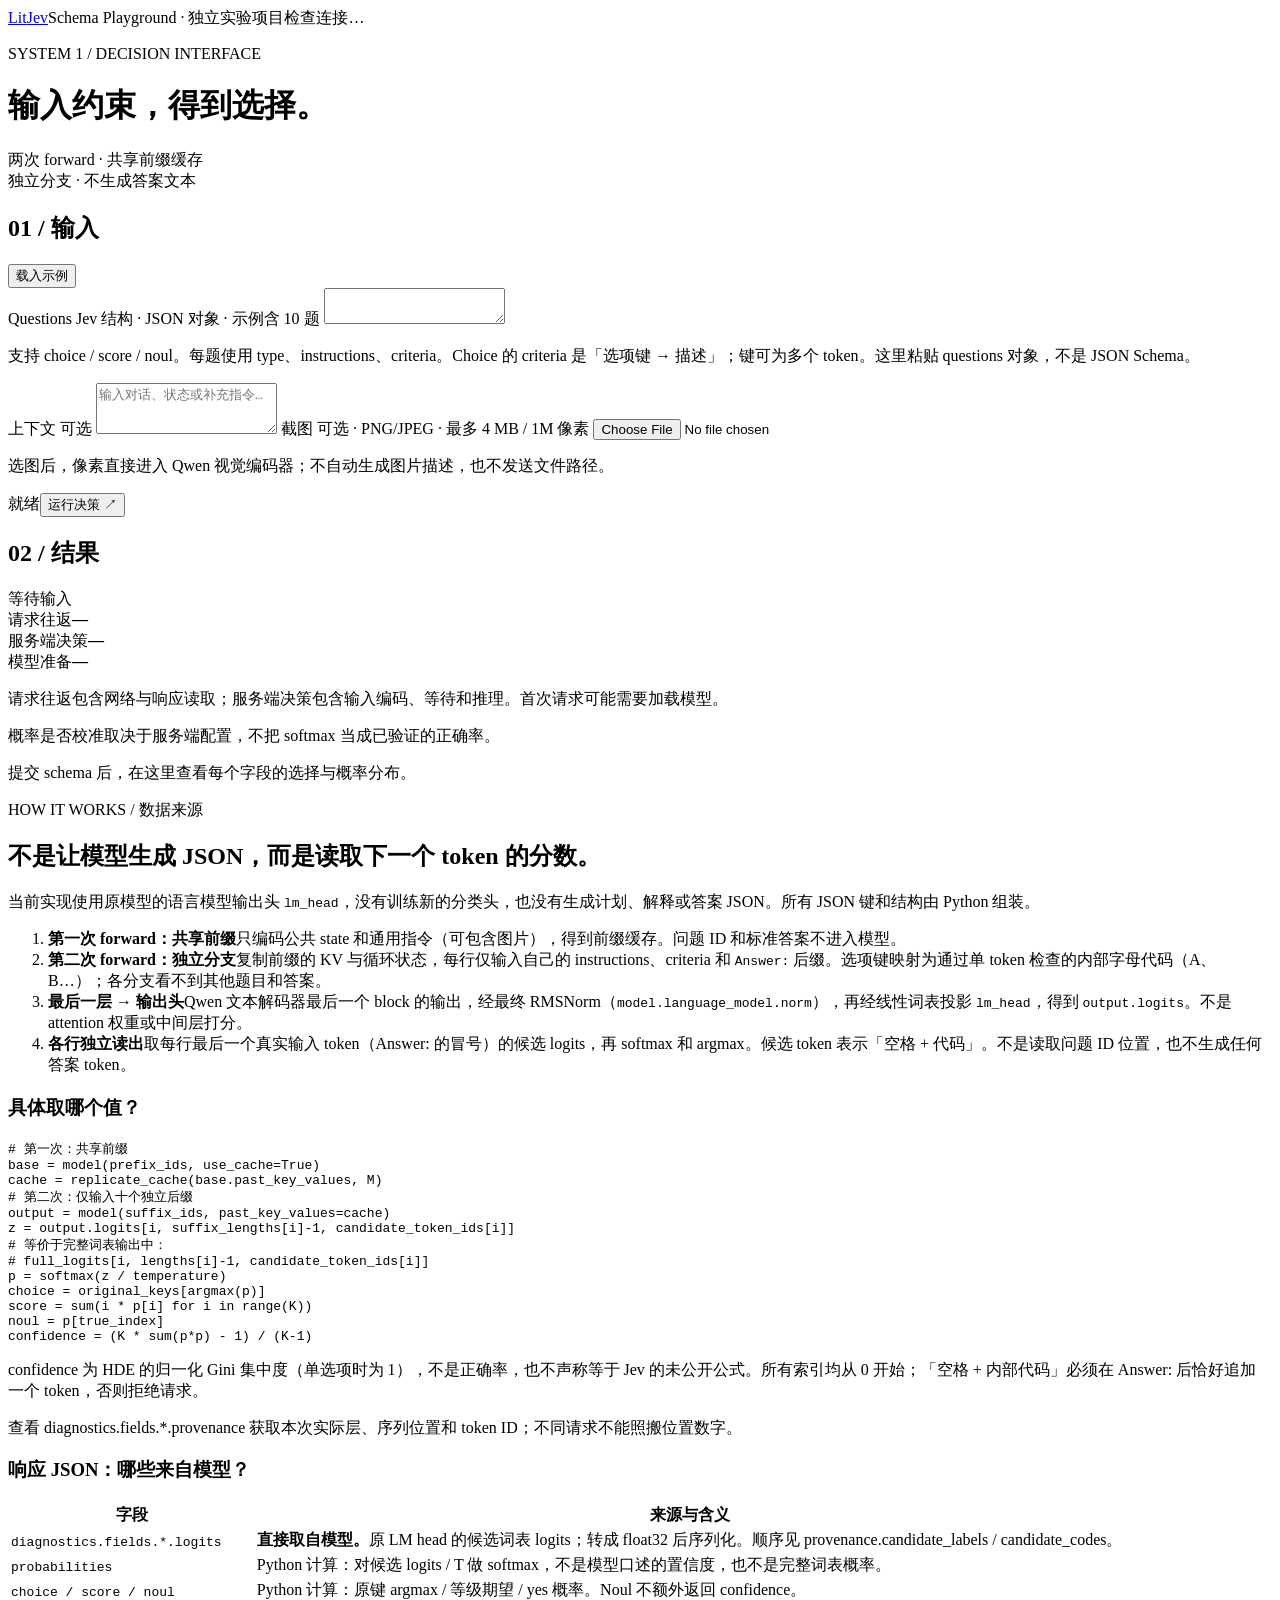
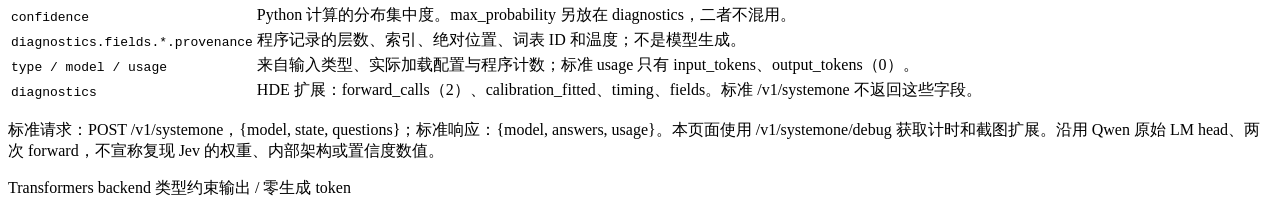
==== src/hde/static/index.html @ 628a24f9 "refactor: name the engine HDE, the hybrid decision engine The package, its console scripts, its envi" ====
<!doctype html>
<html lang="zh-CN">
<head>
  <meta charset="utf-8">
  <meta name="viewport" content="width=device-width,initial-scale=1">
  <title>HDE · Schema Playground</title>
  <link rel="stylesheet" href="/static/style.css">
  <link rel="stylesheet" href="/static/method.css">
  <script src="/static/app.js" defer></script>
</head>
<body>
  <header><a href="/" class="brand">Lit<span>Jev</span></a><span class="subtitle">Schema Playground · 独立实验项目</span><span id="health" class="status">检查连接…</span></header>
  <main>
    <div class="heading"><div><p class="eyebrow">SYSTEM 1 / DECISION INTERFACE</p><h1>输入约束，得到选择。</h1></div><p>两次 forward · 共享前缀缓存<br>独立分支 · 不生成答案文本</p></div>
    <div class="workspace">
      <section class="panel">
        <div class="panel-title"><h2>01 / 输入</h2><button id="example" type="button" class="secondary">载入示例</button></div>
        <form id="decision-form">
          <label for="schema-input">Questions <span>Jev 结构 · JSON 对象 · 示例含 10 题</span></label>
          <textarea id="schema-input" required spellcheck="false" aria-describedby="schema-help"></textarea>
          <p id="schema-help" class="hint">支持 choice / score / noul。每题使用 type、instructions、criteria。Choice 的 criteria 是「选项键 → 描述」；键可为多个 token。这里粘贴 questions 对象，不是 JSON Schema。</p>
          <label for="state-input">上下文 <span>可选</span></label>
          <textarea id="state-input" rows="3" placeholder="输入对话、状态或补充指令…"></textarea>
          <label for="image-input">截图 <span>可选 · PNG/JPEG · 最多 4 MB / 1M 像素</span></label>
          <input id="image-input" type="file" accept="image/png,image/jpeg">
          <p class="hint">选图后，像素直接进入 Qwen 视觉编码器；不自动生成图片描述，也不发送文件路径。</p>
          <div class="actions"><span id="elapsed" role="status">就绪</span><button id="submit" type="submit">运行决策 ↗</button></div>
        </form>
      </section>
      <section class="panel output" aria-live="polite" aria-busy="false" id="output-panel">
        <div class="panel-title"><h2>02 / 结果</h2><span id="result-status">等待输入</span></div>
        <div id="error" role="alert" hidden></div>
        <div class="metrics"><div><span>请求往返</span><strong id="roundtrip">—</strong></div><div><span>服务端决策</span><strong id="decision-time">—</strong></div><div><span>模型准备</span><strong id="setup-time">—</strong></div></div>
        <p class="hint">请求往返包含网络与响应读取；服务端决策包含输入编码、等待和推理。首次请求可能需要加载模型。</p>
        <p id="calibration" class="notice">概率是否校准取决于服务端配置，不把 softmax 当成已验证的正确率。</p>
        <div id="answers"><div class="empty">提交 schema 后，在这里查看每个字段的选择与概率分布。</div></div>
        <details id="raw-details" hidden><summary>Debug 响应 JSON：result 为标准响应，diagnostics 为扩展</summary><pre id="raw"></pre></details>
      </section>
    </div>
    <section class="panel methodology" aria-labelledby="method-title">
      <p class="eyebrow">HOW IT WORKS / 数据来源</p>
      <h2 id="method-title">不是让模型生成 JSON，而是读取下一个 token 的分数。</h2>
      <p>当前实现使用原模型的语言模型输出头 <code>lm_head</code>，没有训练新的分类头，也没有生成计划、解释或答案 JSON。所有 JSON 键和结构由 Python 组装。</p>
      <ol class="pipeline">
        <li><strong>第一次 forward：共享前缀</strong><span>只编码公共 state 和通用指令（可包含图片），得到前缀缓存。问题 ID 和标准答案不进入模型。</span></li>
        <li><strong>第二次 forward：独立分支</strong><span>复制前缀的 KV 与循环状态，每行仅输入自己的 instructions、criteria 和 <code>Answer:</code> 后缀。选项键映射为通过单 token 检查的内部字母代码（A、B…）；各分支看不到其他题目和答案。</span></li>
        <li><strong>最后一层 → 输出头</strong><span>Qwen 文本解码器最后一个 block 的输出，经最终 RMSNorm（<code>model.language_model.norm</code>），再经线性词表投影 <code>lm_head</code>，得到 <code>output.logits</code>。不是 attention 权重或中间层打分。</span></li>
        <li><strong>各行独立读出</strong><span>取每行最后一个真实输入 token（Answer: 的冒号）的候选 logits，再 softmax 和 argmax。候选 token 表示「空格 + 代码」。不是读取问题 ID 位置，也不生成任何答案 token。</span></li>
      </ol>
      <div class="method-grid">
        <div><h3>具体取哪个值？</h3><pre># 第一次：共享前缀
base = model(prefix_ids, use_cache=True)
cache = replicate_cache(base.past_key_values, M)
# 第二次：仅输入十个独立后缀
output = model(suffix_ids, past_key_values=cache)
z = output.logits[i, suffix_lengths[i]-1, candidate_token_ids[i]]
# 等价于完整词表输出中：
# full_logits[i, lengths[i]-1, candidate_token_ids[i]]
p = softmax(z / temperature)
choice = original_keys[argmax(p)]
score = sum(i * p[i] for i in range(K))
noul = p[true_index]
confidence = (K * sum(p*p) - 1) / (K-1)</pre><p class="hint">confidence 为 HDE 的归一化 Gini 集中度（单选项时为 1），不是正确率，也不声称等于 Jev 的未公开公式。所有索引均从 0 开始；「空格 + 内部代码」必须在 Answer: 后恰好追加一个 token，否则拒绝请求。</p><p class="hint">查看 diagnostics.fields.*.provenance 获取本次实际层、序列位置和 token ID；不同请求不能照搬位置数字。</p></div>
        <div><h3>响应 JSON：哪些来自模型？</h3><div class="table-scroll"><table><thead><tr><th>字段</th><th>来源与含义</th></tr></thead><tbody>
          <tr><td><code>diagnostics.fields.*.logits</code></td><td><strong>直接取自模型。</strong>原 LM head 的候选词表 logits；转成 float32 后序列化。顺序见 provenance.candidate_labels / candidate_codes。</td></tr>
          <tr><td><code>probabilities</code></td><td>Python 计算：对候选 logits / T 做 softmax，不是模型口述的置信度，也不是完整词表概率。</td></tr>
          <tr><td><code>choice / score / noul</code></td><td>Python 计算：原键 argmax / 等级期望 / yes 概率。Noul 不额外返回 confidence。</td></tr>
          <tr><td><code>confidence</code></td><td>Python 计算的分布集中度。max_probability 另放在 diagnostics，二者不混用。</td></tr>
          <tr><td><code>diagnostics.fields.*.provenance</code></td><td>程序记录的层数、索引、绝对位置、词表 ID 和温度；不是模型生成。</td></tr>
          <tr><td><code>type / model / usage</code></td><td>来自输入类型、实际加载配置与程序计数；标准 usage 只有 input_tokens、output_tokens（0）。</td></tr>
          <tr><td><code>diagnostics</code></td><td>HDE 扩展：forward_calls（2）、calibration_fitted、timing、fields。标准 /v1/systemone 不返回这些字段。</td></tr>
        </tbody></table></div></div>
      </div>
      <p class="notice">标准请求：POST /v1/systemone，{model, state, questions}；标准响应：{model, answers, usage}。本页面使用 /v1/systemone/debug 获取计时和截图扩展。沿用 Qwen 原始 LM head、两次 forward，不宣称复现 Jev 的权重、内部架构或置信度数值。</p>
    </section>
  </main>
  <footer>Transformers backend <span>类型约束输出 / 零生成 token</span></footer>
</body>
</html>
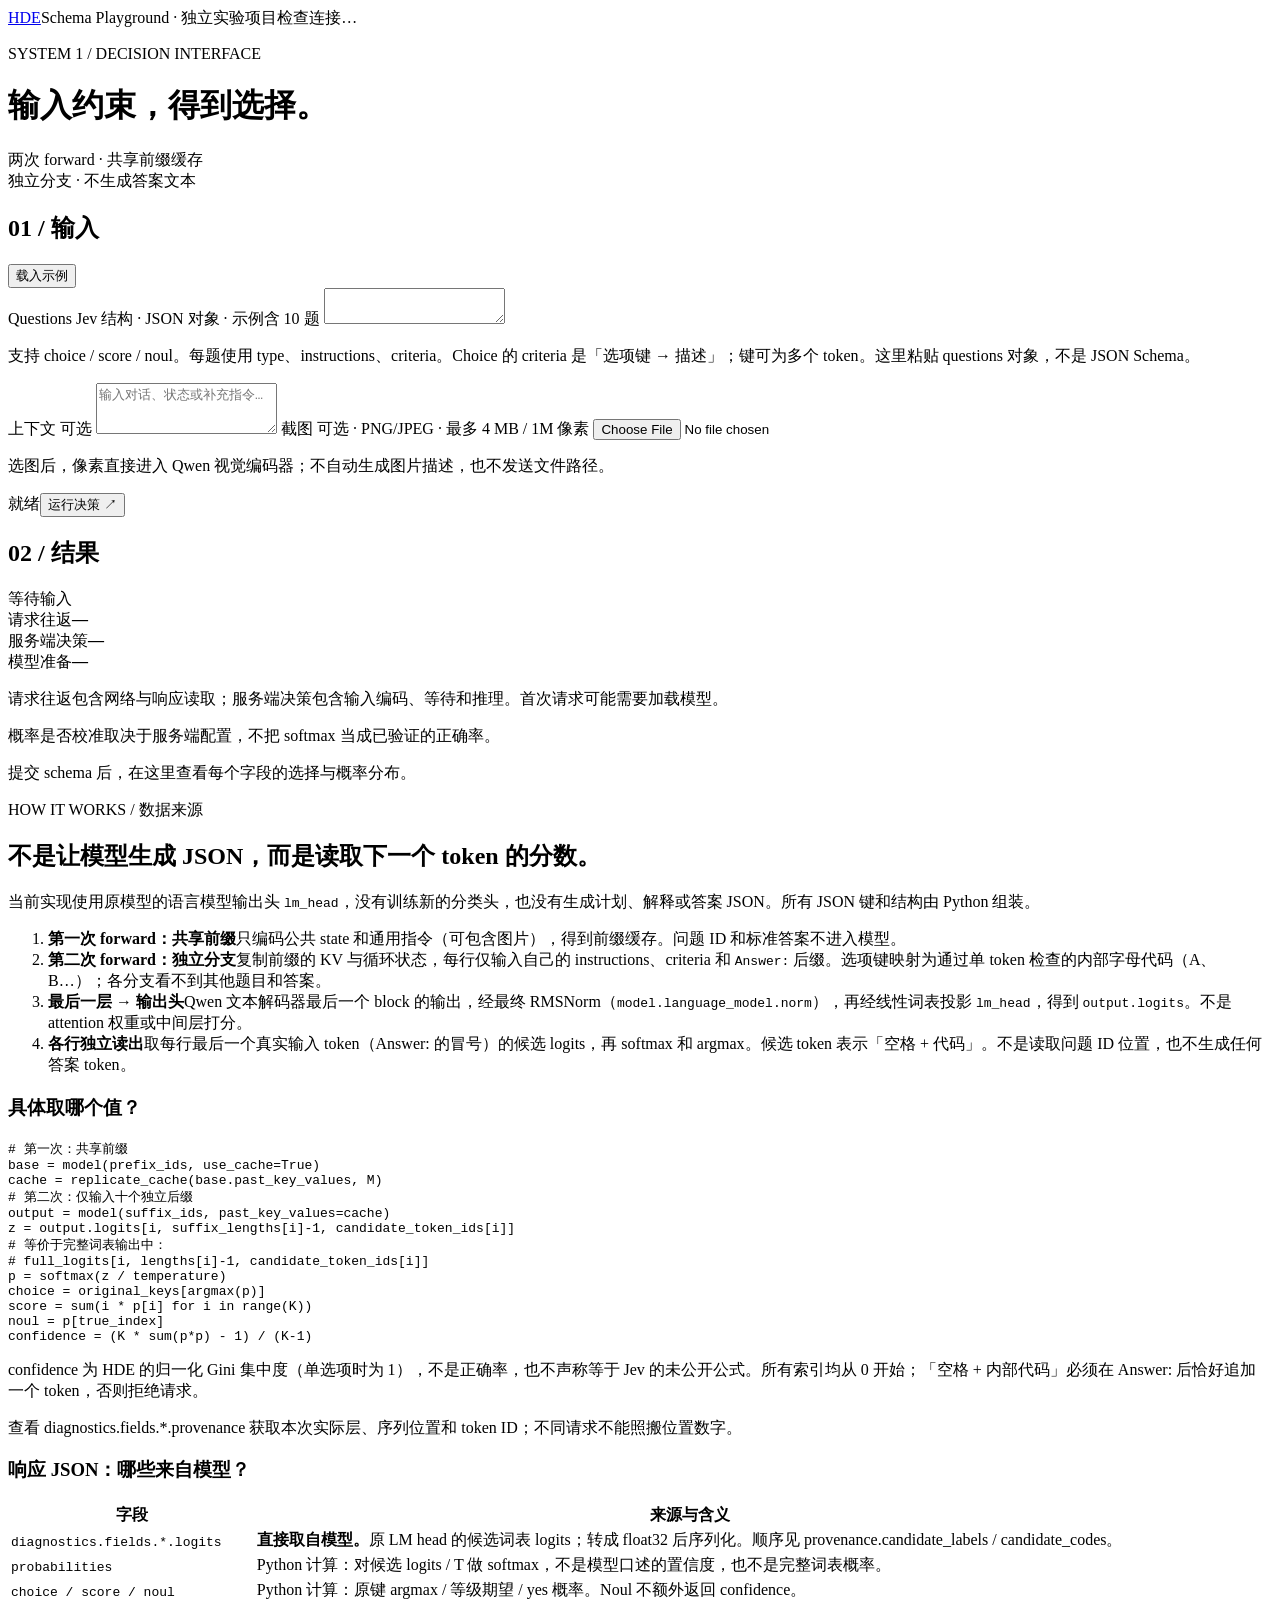
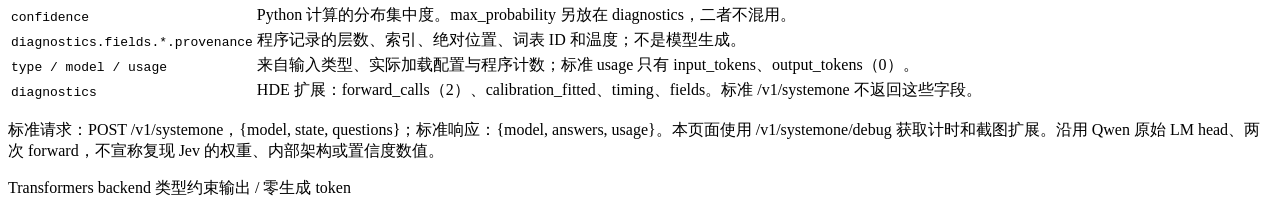
==== commit 513539c3: "fix: the served pages still showed the old name in the header The brand wrote the old name as two sy" ====
--- a/src/hde/static/index.html
+++ b/src/hde/static/index.html
@@ -9,7 +9,7 @@
   <script src="/static/app.js" defer></script>
 </head>
 <body>
-  <header><a href="/" class="brand">Lit<span>Jev</span></a><span class="subtitle">Schema Playground · 独立实验项目</span><span id="health" class="status">检查连接…</span></header>
+  <header><a href="/" class="brand">HDE</a><span class="subtitle">Schema Playground · 独立实验项目</span><span id="health" class="status">检查连接…</span></header>
   <main>
     <div class="heading"><div><p class="eyebrow">SYSTEM 1 / DECISION INTERFACE</p><h1>输入约束，得到选择。</h1></div><p>两次 forward · 共享前缀缓存<br>独立分支 · 不生成答案文本</p></div>
     <div class="workspace">
